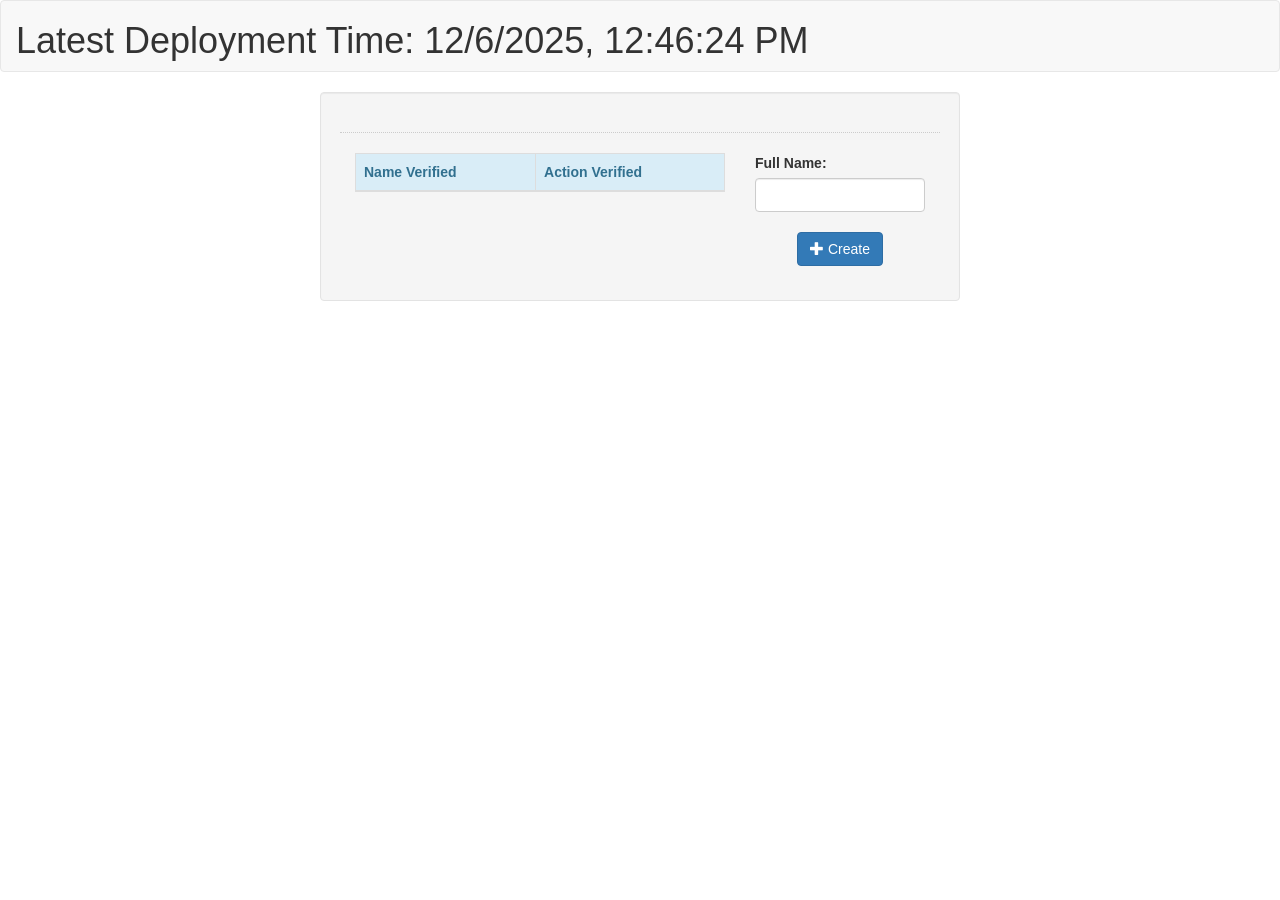
==== index.html @ ebd42aba "Update index.html at 2025-12-06T11:46:24.774Z" ====
<!DOCTYPE html>
<html lang="en">
    <head>
        <title>updated-app Verfied: 12:46:24 PM</title>
        <meta charset="UTF-8" name="viewport" content="width=device-width, initial-scale=1"/>
        <link rel="stylesheet" type="text/css" href="css/bootstrap.css"/>
    </head>
<body>
    <nav class="navbar navbar-default">
        <div class="container-fluid"><h1>Latest Deployment Time: 12/6/2025, 12:46:24 PM</h1></div>
    </nav>
    <div class="col-md-3"></div>
    <div class="col-md-6 well">
        <hr style="border-top:1px dotted #ccc;"/>
        <div class="col-md-8">
            <table class="table table-bordered">
                <thead class="alert-info">
                    <tr>
                        <th>Name Verified</th>
                        <th>Action Verified</th>
                    </tr>
                </thead>
                <tbody id="result"></tbody>
            </table>
        </div>
        <div class="col-md-4">
            <div id="create">
                <form action="javascript:void(0);" method="POST" class="form-group" onsubmit="Create()">
                    <label>Full Name:</label>
                    <input type="text" id="name" class="form-control"/>
                    <br/>
                    <center><button type="submit" class="btn btn-primary"><span class="glyphicon glyphicon-plus"></span> Create</button></center>
                </form>
            </div>
            <div id="edit">
                <form action="javascript:void(0);" method="POST" class="form-group" id="update">
                    <label>Full Name Verified:</label>
                    <input type="text" id="update_name" class="form-control"/>
                    <br/>
                    <center>
                        <button type="submit" class="btn btn-warning"><span class="glyphicon glyphicon-edit"></span> Update</button>
                        <button class="btn btn-danger" onclick="editHider()">&#10006; Close</button>
                    </center>
                </form>
            </div>
        </div>
    </div>
</body>
<script src="js/script.js"></script>
</html>
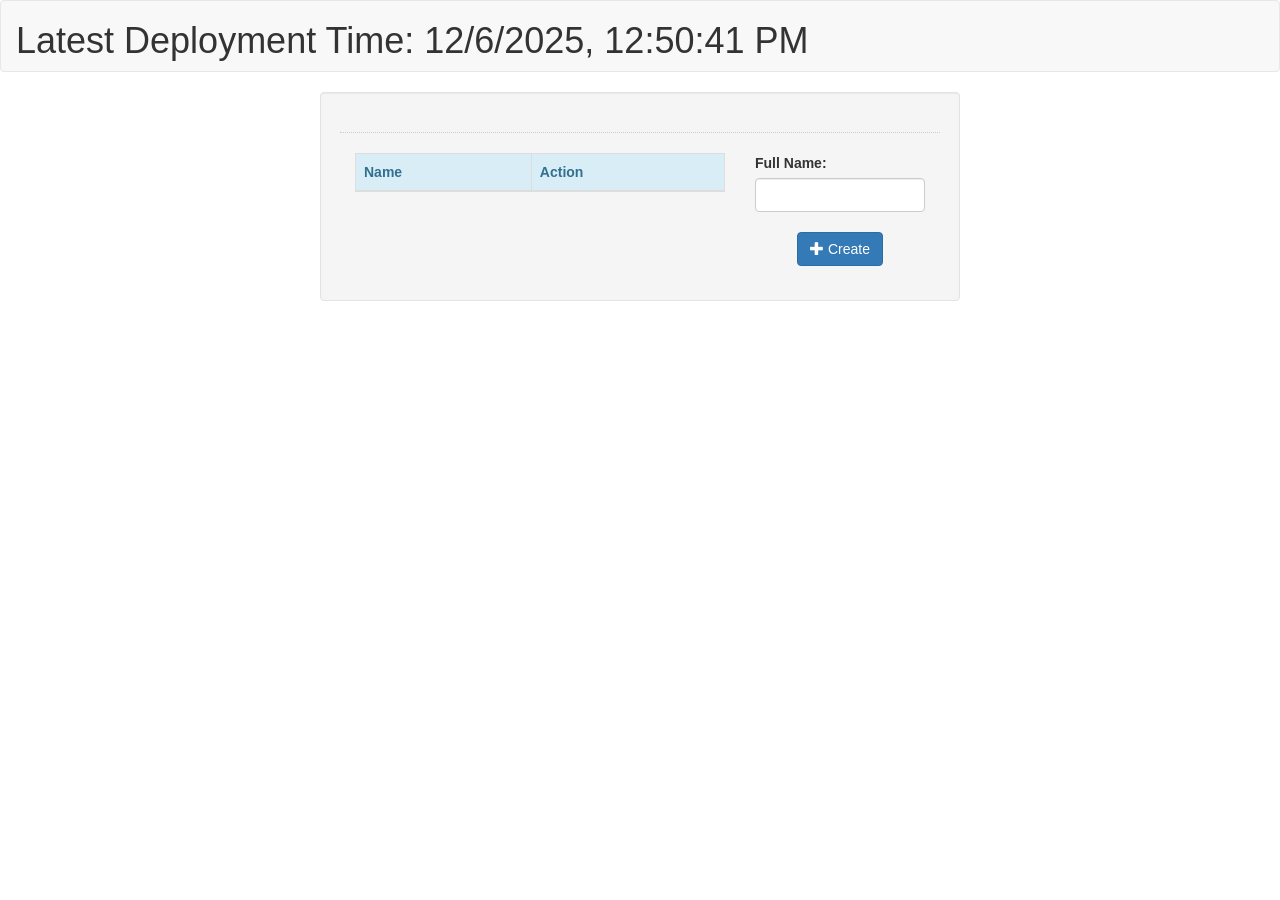
==== commit eade6fde: "Update index.html at 2025-12-06T11:50:41.924Z" ====
--- a/index.html
+++ b/index.html
@@ -2,13 +2,13 @@
 <!DOCTYPE html>
 <html lang="en">
     <head>
-        <title>updated-app Verfied: 12:46:24 PM</title>
+        <title>updated-app Verified: 12:50:41 PM</title>
         <meta charset="UTF-8" name="viewport" content="width=device-width, initial-scale=1"/>
         <link rel="stylesheet" type="text/css" href="css/bootstrap.css"/>
     </head>
 <body>
     <nav class="navbar navbar-default">
-        <div class="container-fluid"><h1>Latest Deployment Time: 12/6/2025, 12:46:24 PM</h1></div>
+        <div class="container-fluid"><h1>Latest Deployment Time: 12/6/2025, 12:50:41 PM</h1></div>
     </nav>
     <div class="col-md-3"></div>
     <div class="col-md-6 well">
@@ -17,8 +17,8 @@
             <table class="table table-bordered">
                 <thead class="alert-info">
                     <tr>
-                        <th>Name Verified</th>
-                        <th>Action Verified</th>
+                        <th>Name</th>
+                        <th>Action</th>
                     </tr>
                 </thead>
                 <tbody id="result"></tbody>
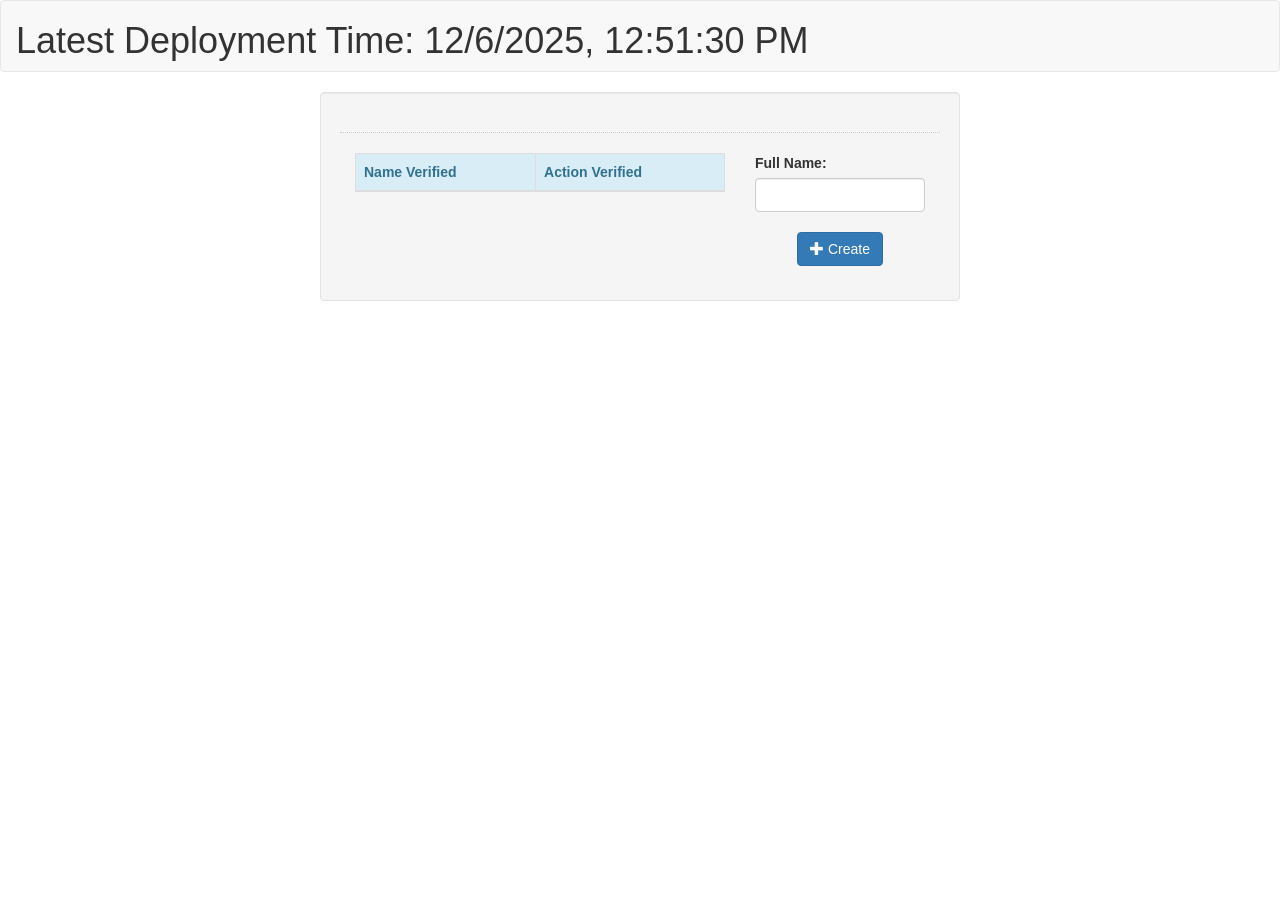
==== commit e76e940c: "Update index.html at 2025-12-06T11:51:30.447Z" ====
--- a/index.html
+++ b/index.html
@@ -2,13 +2,13 @@
 <!DOCTYPE html>
 <html lang="en">
     <head>
-        <title>updated-app Verified: 12:50:41 PM</title>
+        <title>updated-app Verfied: 12:51:30 PM</title>
         <meta charset="UTF-8" name="viewport" content="width=device-width, initial-scale=1"/>
         <link rel="stylesheet" type="text/css" href="css/bootstrap.css"/>
     </head>
 <body>
     <nav class="navbar navbar-default">
-        <div class="container-fluid"><h1>Latest Deployment Time: 12/6/2025, 12:50:41 PM</h1></div>
+        <div class="container-fluid"><h1>Latest Deployment Time: 12/6/2025, 12:51:30 PM</h1></div>
     </nav>
     <div class="col-md-3"></div>
     <div class="col-md-6 well">
@@ -17,8 +17,8 @@
             <table class="table table-bordered">
                 <thead class="alert-info">
                     <tr>
-                        <th>Name</th>
-                        <th>Action</th>
+                        <th>Name Verified</th>
+                        <th>Action Verified</th>
                     </tr>
                 </thead>
                 <tbody id="result"></tbody>
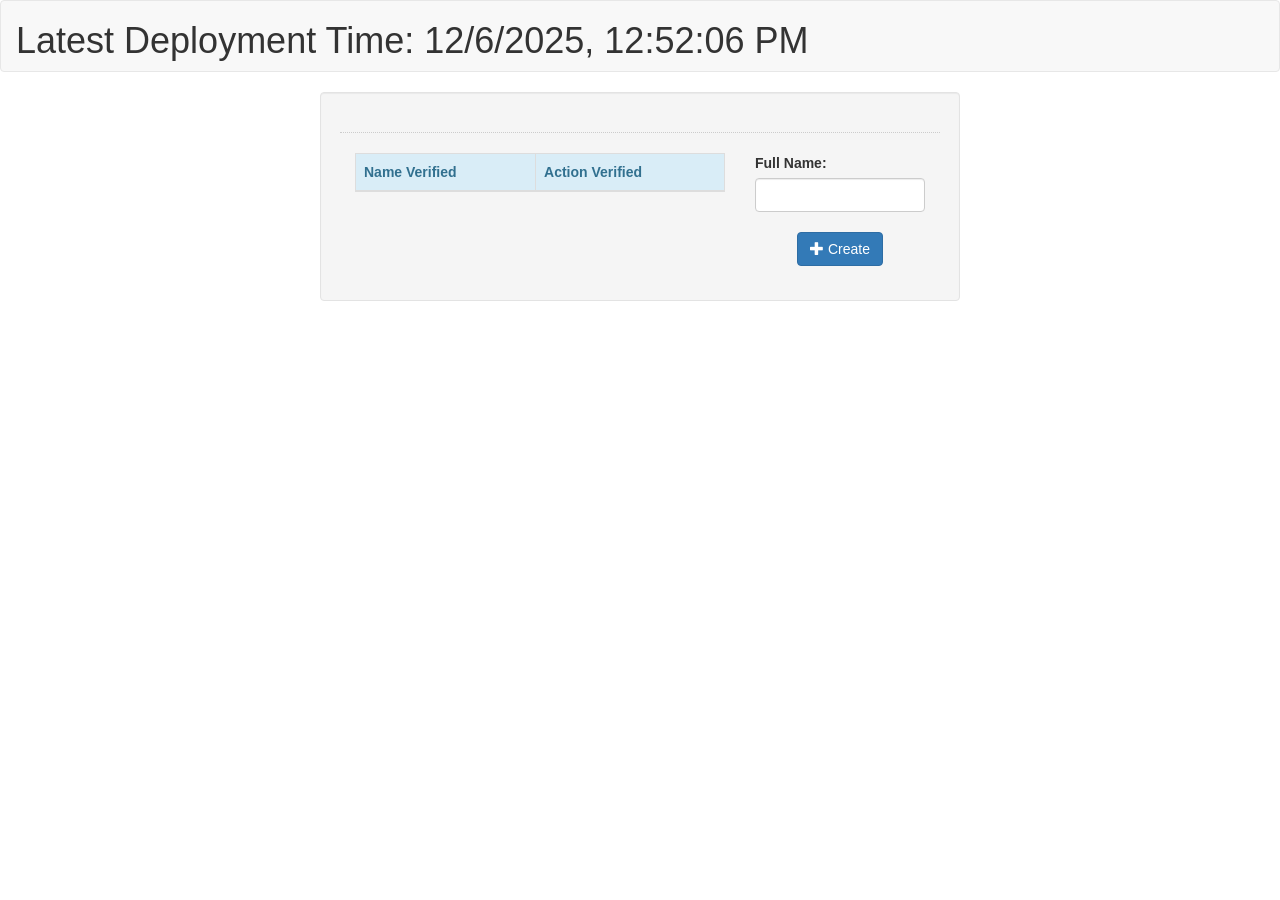
==== commit 3485a343: "Update index.html at 2025-12-06T11:52:06.136Z" ====
--- a/index.html
+++ b/index.html
@@ -2,13 +2,13 @@
 <!DOCTYPE html>
 <html lang="en">
     <head>
-        <title>updated-app Verfied: 12:51:30 PM</title>
+        <title>updated-app Verfied: 12:52:06 PM</title>
         <meta charset="UTF-8" name="viewport" content="width=device-width, initial-scale=1"/>
         <link rel="stylesheet" type="text/css" href="css/bootstrap.css"/>
     </head>
 <body>
     <nav class="navbar navbar-default">
-        <div class="container-fluid"><h1>Latest Deployment Time: 12/6/2025, 12:51:30 PM</h1></div>
+        <div class="container-fluid"><h1>Latest Deployment Time: 12/6/2025, 12:52:06 PM</h1></div>
     </nav>
     <div class="col-md-3"></div>
     <div class="col-md-6 well">
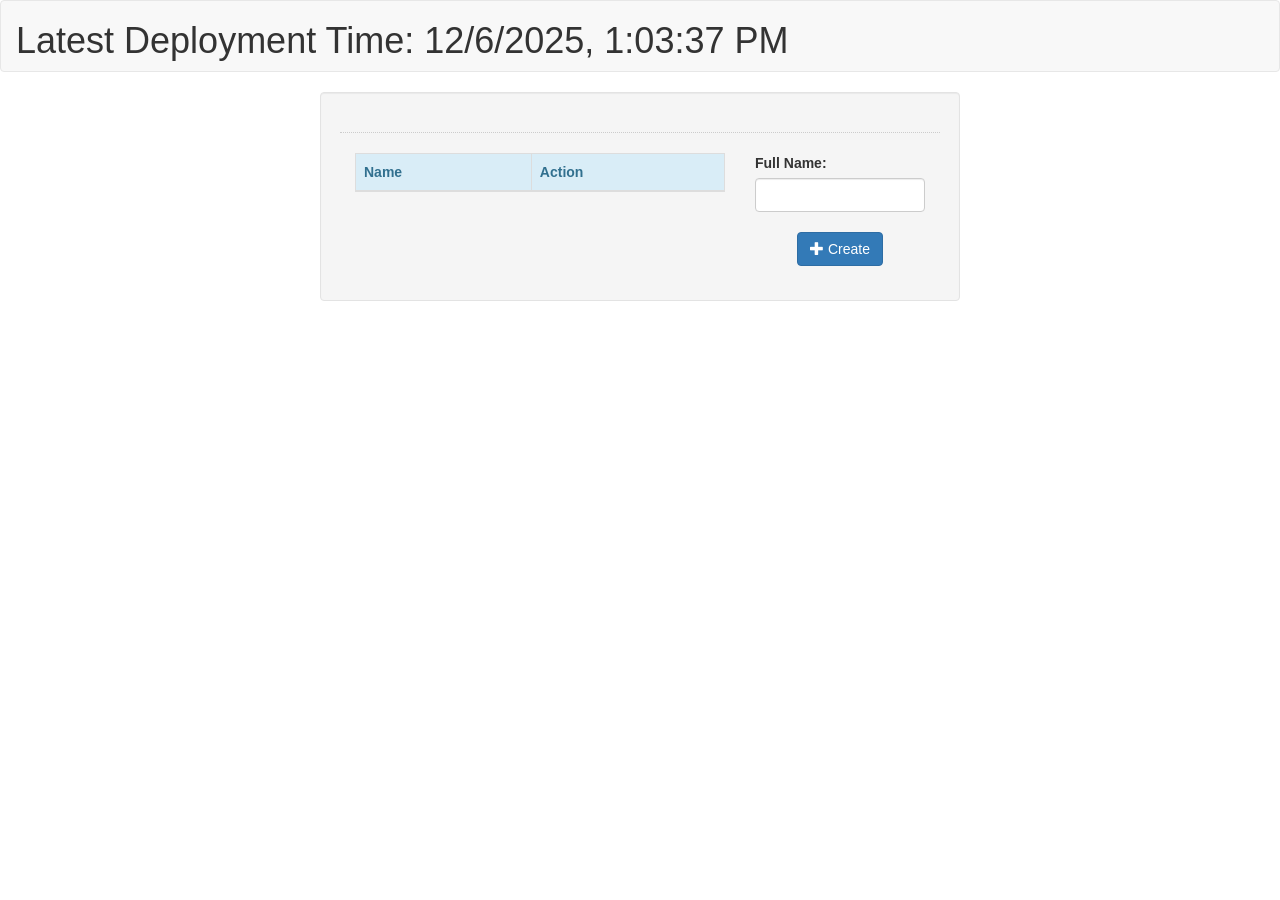
==== commit 515b36c3: "Update index.html at 2025-12-06T12:03:37.593Z" ====
--- a/index.html
+++ b/index.html
@@ -2,13 +2,13 @@
 <!DOCTYPE html>
 <html lang="en">
     <head>
-        <title>updated-app Verfied: 12:52:06 PM</title>
+        <title>updated-app Verified: 01:03:37 PM</title>
         <meta charset="UTF-8" name="viewport" content="width=device-width, initial-scale=1"/>
         <link rel="stylesheet" type="text/css" href="css/bootstrap.css"/>
     </head>
 <body>
     <nav class="navbar navbar-default">
-        <div class="container-fluid"><h1>Latest Deployment Time: 12/6/2025, 12:52:06 PM</h1></div>
+        <div class="container-fluid"><h1>Latest Deployment Time: 12/6/2025, 1:03:37 PM</h1></div>
     </nav>
     <div class="col-md-3"></div>
     <div class="col-md-6 well">
@@ -17,8 +17,8 @@
             <table class="table table-bordered">
                 <thead class="alert-info">
                     <tr>
-                        <th>Name Verified</th>
-                        <th>Action Verified</th>
+                        <th>Name</th>
+                        <th>Action</th>
                     </tr>
                 </thead>
                 <tbody id="result"></tbody>
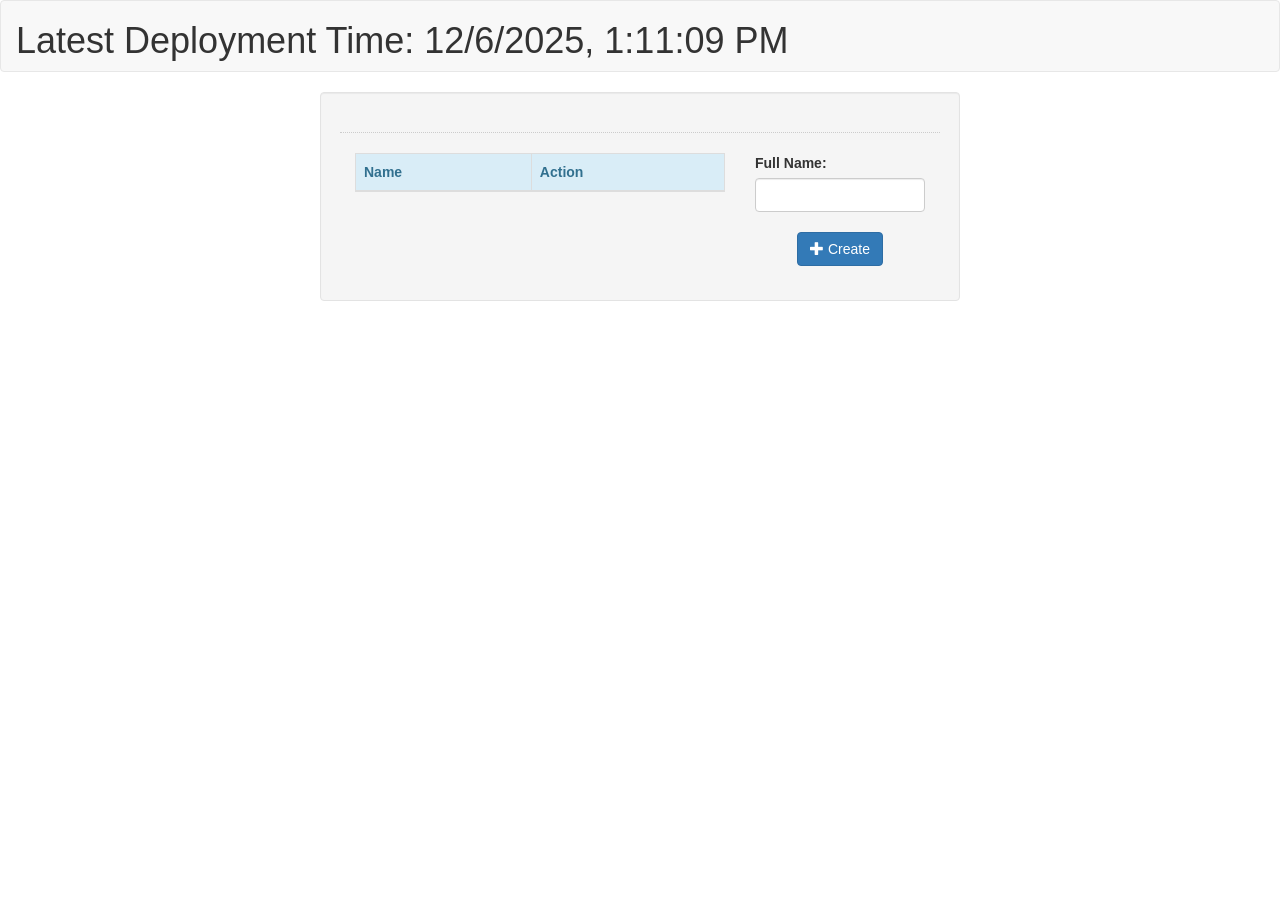
==== commit 6a339a9e: "Update index.html at 2025-12-06T12:11:09.854Z" ====
--- a/index.html
+++ b/index.html
@@ -2,13 +2,13 @@
 <!DOCTYPE html>
 <html lang="en">
     <head>
-        <title>updated-app Verified: 01:03:37 PM</title>
+        <title>updated-app Verified: 01:11:09 PM</title>
         <meta charset="UTF-8" name="viewport" content="width=device-width, initial-scale=1"/>
         <link rel="stylesheet" type="text/css" href="css/bootstrap.css"/>
     </head>
 <body>
     <nav class="navbar navbar-default">
-        <div class="container-fluid"><h1>Latest Deployment Time: 12/6/2025, 1:03:37 PM</h1></div>
+        <div class="container-fluid"><h1>Latest Deployment Time: 12/6/2025, 1:11:09 PM</h1></div>
     </nav>
     <div class="col-md-3"></div>
     <div class="col-md-6 well">
@@ -47,6 +47,6 @@
         </div>
     </div>
 </body>
-<script src="js/script.js"></script>
+<script src="js/script.js?v=1765023069854"></script>
 </html>
         
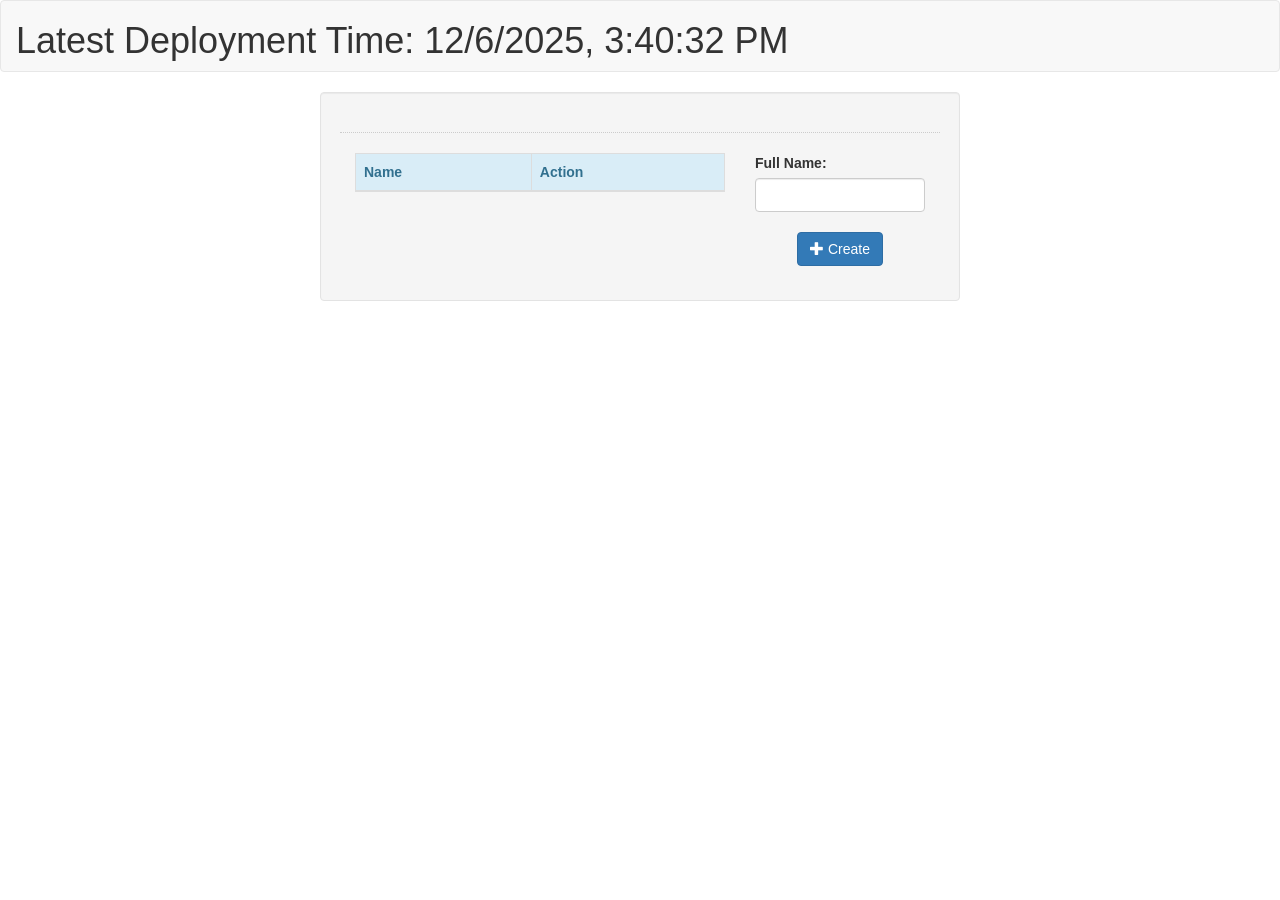
==== commit c681ae85: "Update index.html at 2025-12-06T14:40:32.392Z" ====
--- a/index.html
+++ b/index.html
@@ -2,13 +2,13 @@
 <!DOCTYPE html>
 <html lang="en">
     <head>
-        <title>updated-app Verified: 01:11:09 PM</title>
+        <title>updated-app Verified: 03:40:32 PM</title>
         <meta charset="UTF-8" name="viewport" content="width=device-width, initial-scale=1"/>
         <link rel="stylesheet" type="text/css" href="css/bootstrap.css"/>
     </head>
 <body>
     <nav class="navbar navbar-default">
-        <div class="container-fluid"><h1>Latest Deployment Time: 12/6/2025, 1:11:09 PM</h1></div>
+        <div class="container-fluid"><h1>Latest Deployment Time: 12/6/2025, 3:40:32 PM</h1></div>
     </nav>
     <div class="col-md-3"></div>
     <div class="col-md-6 well">
@@ -47,6 +47,6 @@
         </div>
     </div>
 </body>
-<script src="js/script.js?v=1765023069854"></script>
+<script src="js/script.js"></script>
 </html>
         
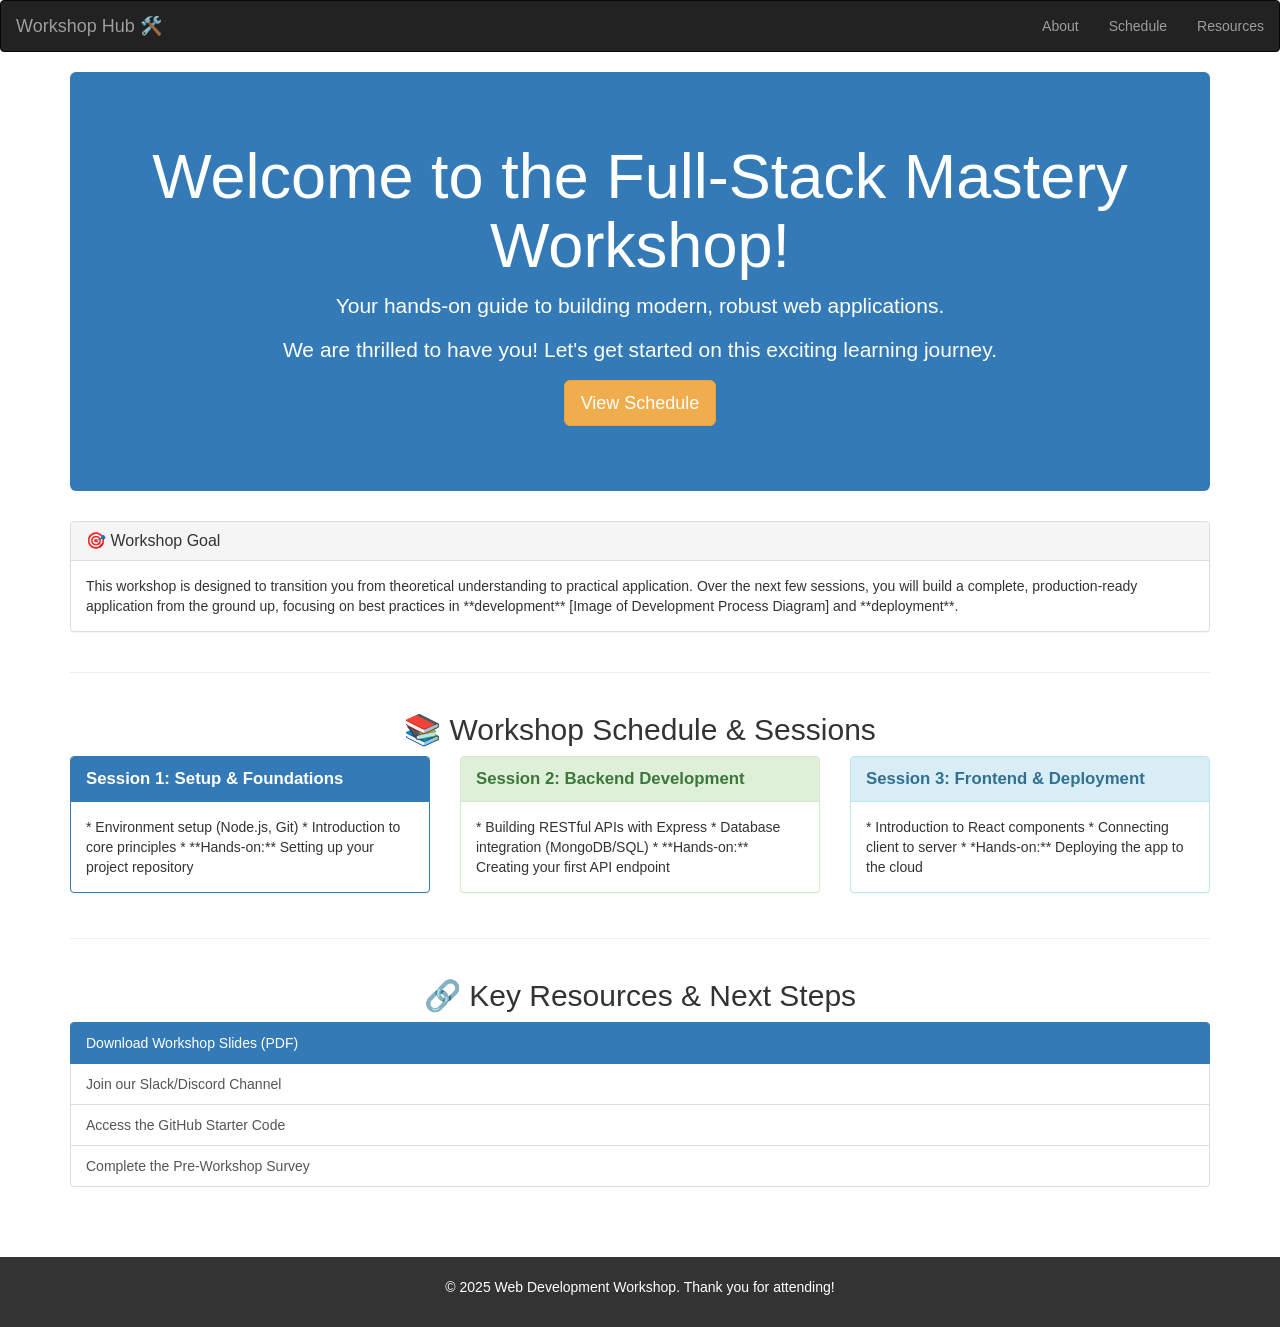
==== commit 8f7dba26: "Update index.html at 2025-12-06T14:47:02.106Z" ====
--- a/index.html
+++ b/index.html
@@ -1,52 +1,123 @@
 
 <!DOCTYPE html>
 <html lang="en">
-    <head>
-        <title>updated-app Verified: 03:40:32 PM</title>
-        <meta charset="UTF-8" name="viewport" content="width=device-width, initial-scale=1"/>
-        <link rel="stylesheet" type="text/css" href="css/bootstrap.css"/>
-    </head>
+  <head>
+      <title>Welcome to the Web Development Workshop 03:47:02 PM</title>
+      <meta charset="UTF-8" name="viewport" content="width=device-width, initial-scale=1"/>
+      <link rel="stylesheet" type="text/css" href="css/bootstrap.css"/>
+      <style>
+          .jumbotron {
+              background-color: #337ab7; /* Bootstrap Primary Blue */
+              color: white;
+              padding: 50px;
+              margin-bottom: 30px;
+              text-align: center;
+          }
+          .session-panel {
+              margin-bottom: 25px;
+          }
+          .session-panel .panel-heading {
+              font-size: 1.2em;
+              font-weight: bold;
+          }
+      </style>
+  </head>
 <body>
-    <nav class="navbar navbar-default">
-        <div class="container-fluid"><h1>Latest Deployment Time: 12/6/2025, 3:40:32 PM</h1></div>
-    </nav>
-    <div class="col-md-3"></div>
-    <div class="col-md-6 well">
-        <hr style="border-top:1px dotted #ccc;"/>
-        <div class="col-md-8">
-            <table class="table table-bordered">
-                <thead class="alert-info">
-                    <tr>
-                        <th>Name</th>
-                        <th>Action</th>
-                    </tr>
-                </thead>
-                <tbody id="result"></tbody>
-            </table>
-        </div>
-        <div class="col-md-4">
-            <div id="create">
-                <form action="javascript:void(0);" method="POST" class="form-group" onsubmit="Create()">
-                    <label>Full Name:</label>
-                    <input type="text" id="name" class="form-control"/>
-                    <br/>
-                    <center><button type="submit" class="btn btn-primary"><span class="glyphicon glyphicon-plus"></span> Create</button></center>
-                </form>
-            </div>
-            <div id="edit">
-                <form action="javascript:void(0);" method="POST" class="form-group" id="update">
-                    <label>Full Name Verified:</label>
-                    <input type="text" id="update_name" class="form-control"/>
-                    <br/>
-                    <center>
-                        <button type="submit" class="btn btn-warning"><span class="glyphicon glyphicon-edit"></span> Update</button>
-                        <button class="btn btn-danger" onclick="editHider()">&#10006; Close</button>
-                    </center>
-                </form>
-            </div>
-        </div>
-    </div>
-</body>
-<script src="js/script.js"></script>
+  <nav class="navbar navbar-inverse">
+      <div class="container-fluid">
+          <div class="navbar-header">
+              <a class="navbar-brand" href="#">Workshop Hub 🛠️</a>
+          </div>
+          <ul class="nav navbar-nav navbar-right">
+              <li><a href="#about">About</a></li>
+              <li><a href="#schedule">Schedule</a></li>
+              <li><a href="#resources">Resources</a></li>
+          </ul>
+      </div>
+  </nav>
+  
+  <div class="container">
+      
+      <div class="jumbotron">
+          <h1>Welcome to the Full-Stack Mastery Workshop!</h1>
+          <p class="lead">Your hands-on guide to building modern, robust web applications.</p>
+          <p>We are thrilled to have you! Let's get started on this exciting learning journey.</p>
+          <p>
+              <a class="btn btn-warning btn-lg" href="#schedule" role="button">View Schedule</a>
+          </p>
+      </div>
+      
+      <div class="row" id="about">
+          <div class="col-md-12">
+              <div class="panel panel-default">
+                  <div class="panel-heading">
+                      <h3 class="panel-title">🎯 Workshop Goal</h3>
+                  </div>
+                  <div class="panel-body">
+                      This workshop is designed to transition you from theoretical understanding to practical application. Over the next few sessions, you will build a complete, production-ready application from the ground up, focusing on best practices in **development** 
+
+[Image of Development Process Diagram]
+
+and **deployment**.
+                  </div>
+              </div>
+          </div>
+      </div>
+
+      <hr>
+
+      <div class="row" id="schedule">
+          <h2 class="text-center">📚 Workshop Schedule & Sessions</h2>
+          <div class="col-md-4">
+              <div class="panel panel-primary session-panel">
+                  <div class="panel-heading">Session 1: Setup & Foundations</div>
+                  <div class="panel-body">
+                      * Environment setup (Node.js, Git)
+                      * Introduction to core principles
+                      * **Hands-on:** Setting up your project repository
+                  </div>
+              </div>
+          </div>
+          <div class="col-md-4">
+              <div class="panel panel-success session-panel">
+                  <div class="panel-heading">Session 2: Backend Development</div>
+                  <div class="panel-body">
+                      * Building RESTful APIs with Express
+                      * Database integration (MongoDB/SQL)
+                      * **Hands-on:** Creating your first API endpoint
+                  </div>
+              </div>
+          </div>
+          <div class="col-md-4">
+              <div class="panel panel-info session-panel">
+                  <div class="panel-heading">Session 3: Frontend & Deployment</div>
+                  <div class="panel-body">
+                      * Introduction to React components
+                      * Connecting client to server
+                      * *Hands-on:** Deploying the app to the cloud
+                  </div>
+              </div>
+          </div>
+      </div>
+      
+      <hr>
+
+      <div class="row" id="resources">
+          <div class="col-md-12">
+              <h2 class="text-center">🔗 Key Resources & Next Steps</h2>
+              <div class="list-group">
+                  <a href="#" class="list-group-item active">Download Workshop Slides (PDF)</a>
+                  <a href="#" class="list-group-item">Join our Slack/Discord Channel</a>
+                  <a href="#" class="list-group-item">Access the GitHub Starter Code</a>
+                  <a href="#" class="list-group-item">Complete the Pre-Workshop Survey</a>
+              </div>
+          </div>
+      </div>
+      
+  </div> <footer class="text-center" style="margin-top: 50px; padding: 20px; background-color: #333; color: white;">
+      <p>&copy; 2025 Web Development Workshop. Thank you for attending!</p>
+  </footer>
+
+  </body>
 </html>
-        +      
